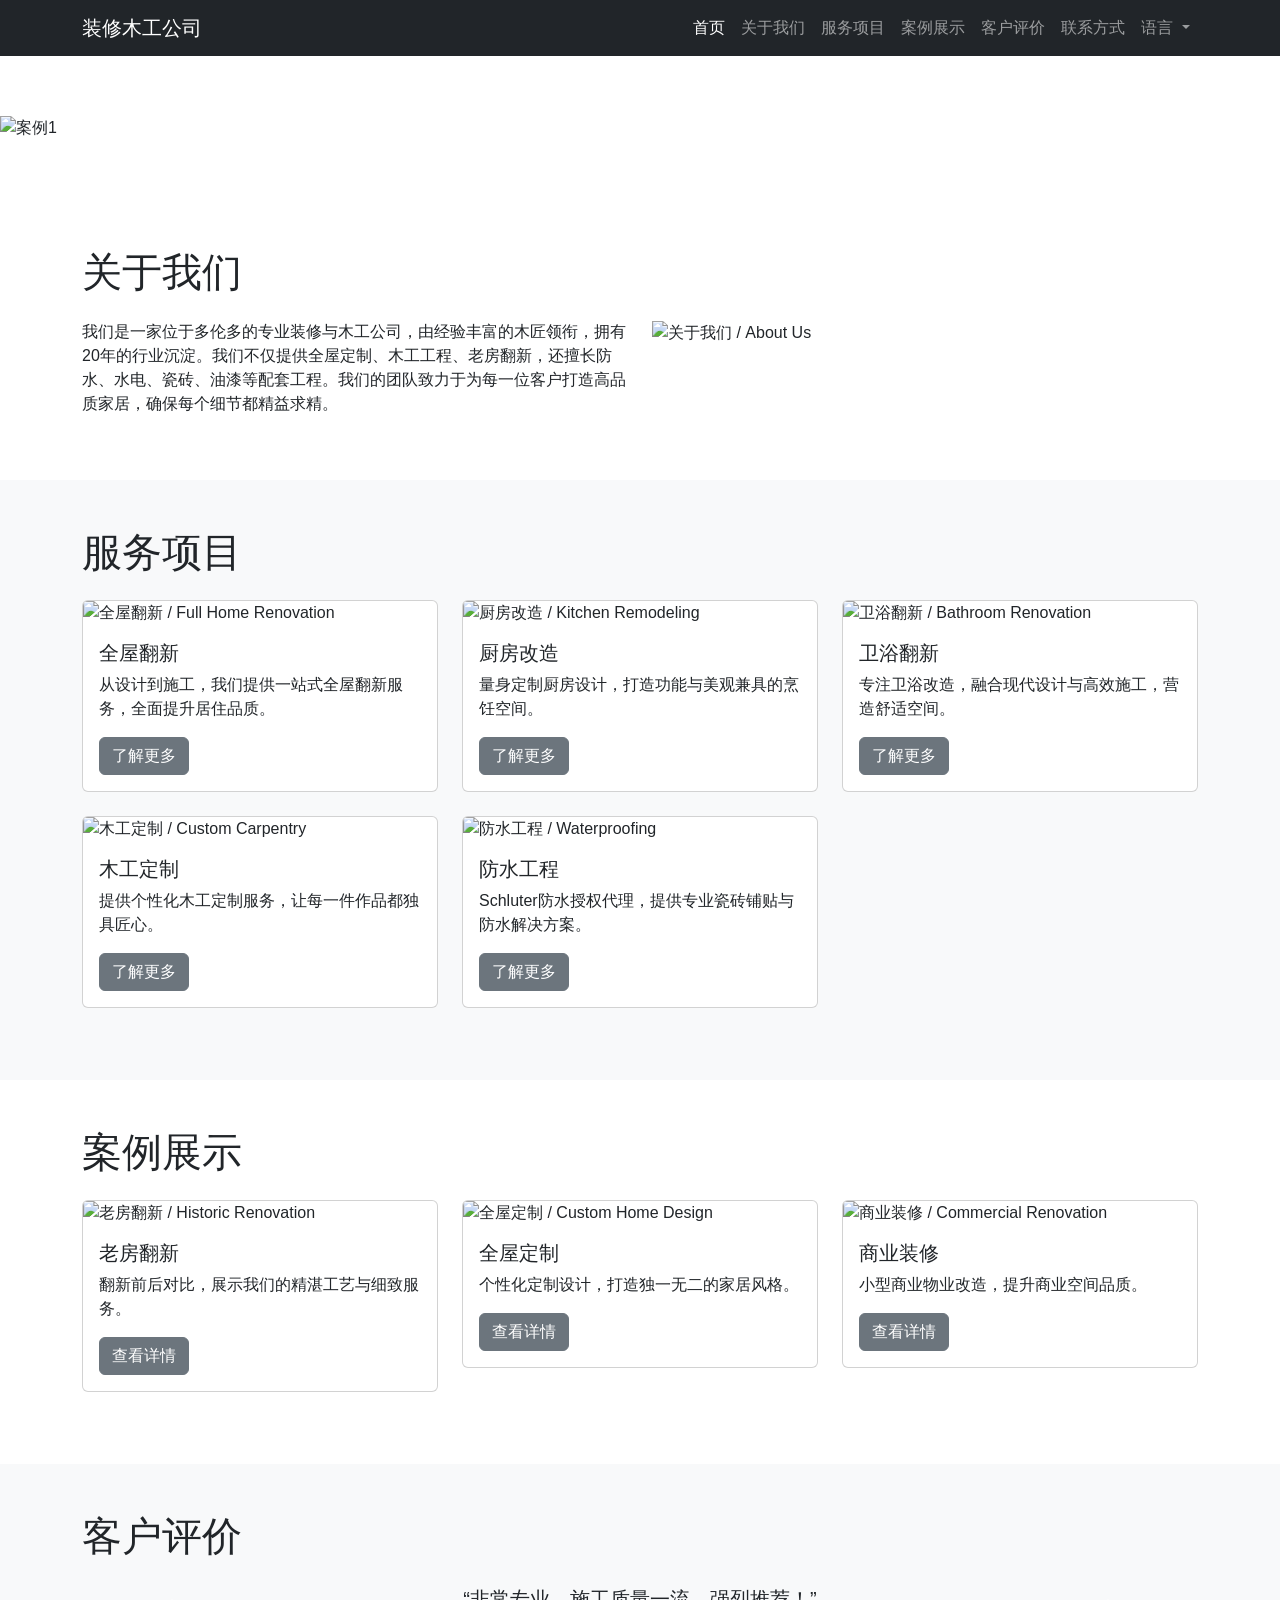
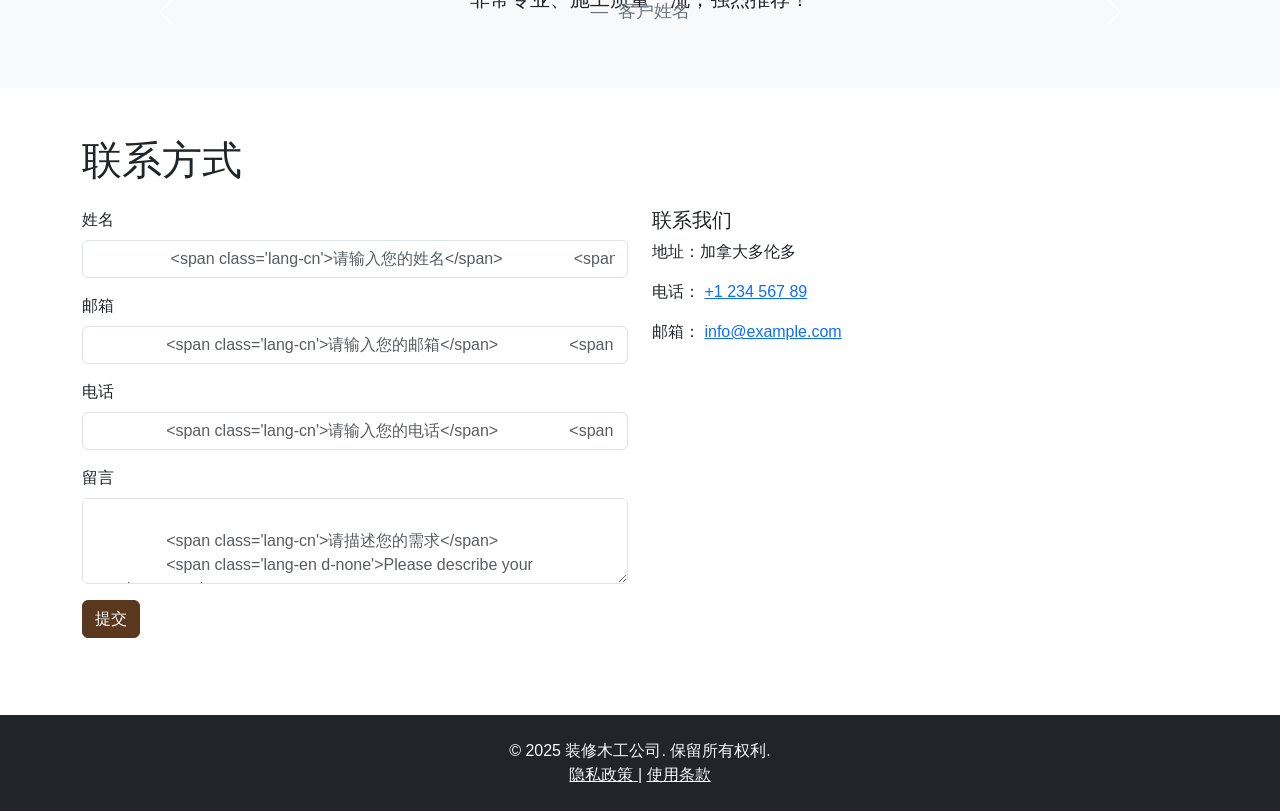
==== index.html @ 5d126ca1 "initial commit" ====
<!DOCTYPE html>
<html lang="zh-CN">
<head>
  <meta charset="UTF-8">
  <meta name="viewport" content="width=device-width, initial-scale=1">
  <!-- SEO Meta 信息 -->
  <meta name="description" content="拥有20年经验的多伦多专业装修与木工公司，提供全屋定制、木工工程、老房翻新、厨房改造、卫浴翻新及防水工程。Schluter防水授权代理，确保高品质施工。">
  <meta name="keywords" content="多伦多装修, 木工翻新, Schluter防水, 全屋定制, 专业木匠, 多伦多家装, GTA装修, Ontario装修, 老房翻新, 厨房改造, 卫浴翻新">
  <title>多伦多专业装修与木工公司 | 20年经验 | Schluter授权代理</title>
  <!-- 引入 Bootstrap 5 CSS -->
  <link rel="stylesheet" href="https://cdn.jsdelivr.net/npm/bootstrap@5.3.0/dist/css/bootstrap.min.css">
  <!-- 自定义样式 -->
  <link rel="stylesheet" href="style.css">
</head>
<body>
  <!-- 导航菜单 -->
  <nav class="navbar navbar-expand-lg navbar-dark bg-dark fixed-top">
    <div class="container">
      <a class="navbar-brand" href="#">
        <span class="lang-cn">装修木工公司</span>
        <span class="lang-en d-none">Renovation & Carpentry</span>
      </a>
      <button class="navbar-toggler" type="button" data-bs-toggle="collapse" data-bs-target="#navbarNav">
        <span class="navbar-toggler-icon"></span>
      </button>
      <div class="collapse navbar-collapse justify-content-end" id="navbarNav">
        <ul class="navbar-nav align-items-center">
          <li class="nav-item">
            <a class="nav-link active" href="#home">
              <span class="lang-cn">首页</span>
              <span class="lang-en d-none">Home</span>
            </a>
          </li>
          <li class="nav-item">
            <a class="nav-link" href="#about">
              <span class="lang-cn">关于我们</span>
              <span class="lang-en d-none">About Us</span>
            </a>
          </li>
          <li class="nav-item">
            <a class="nav-link" href="#services">
              <span class="lang-cn">服务项目</span>
              <span class="lang-en d-none">Services</span>
            </a>
          </li>
          <li class="nav-item">
            <a class="nav-link" href="#portfolio">
              <span class="lang-cn">案例展示</span>
              <span class="lang-en d-none">Portfolio</span>
            </a>
          </li>
          <li class="nav-item">
            <a class="nav-link" href="#reviews">
              <span class="lang-cn">客户评价</span>
              <span class="lang-en d-none">Testimonials</span>
            </a>
          </li>
          <li class="nav-item">
            <a class="nav-link" href="#contact">
              <span class="lang-cn">联系方式</span>
              <span class="lang-en d-none">Contact</span>
            </a>
          </li>
          <!-- 语言切换按钮 -->
          <li class="nav-item dropdown">
            <a class="nav-link dropdown-toggle" href="#" role="button" data-bs-toggle="dropdown">
              <span class="lang-cn">语言</span>
              <span class="lang-en d-none">Language</span>
            </a>
            <ul class="dropdown-menu dropdown-menu-end">
              <li><a class="dropdown-item lang-cn lang-switch" href="#" data-lang="cn">中文</a></li>
              <li><a class="dropdown-item lang-en lang-switch" href="#" data-lang="en">English</a></li>
            </ul>
          </li>
        </ul>
      </div>
    </div>
  </nav>

  <!-- 首页/英雄区域 -->
  <section id="home" class="carousel slide" data-bs-ride="carousel" style="margin-top:56px;">
    <div class="carousel-inner">
      <!-- 幻灯片1 -->
      <div class="carousel-item active">
        <img src="images/slide1.jpg" class="d-block w-100" alt="案例1">
        <div class="carousel-caption d-none d-md-block">
          <h1>
            <span class="lang-cn">20年经验 专业木工与装修</span>
            <span class="lang-en d-none">20 Years Experience in Professional Carpentry & Renovation</span>
          </h1>
          <p>
            <span class="lang-cn">Schluter防水授权代理，打造高品质家居。</span>
            <span class="lang-en d-none">Schluter Authorized Waterproofing Solutions, Crafting High-Quality Homes.</span>
          </p>
          <a href="#contact" class="btn btn-primary">
            <span class="lang-cn">获取免费报价</span>
            <span class="lang-en d-none">Get a Free Quote</span>
          </a>
        </div>
      </div>
      <!-- 幻灯片2 -->
      <div class="carousel-item">
        <img src="images/slide2.jpg" class="d-block w-100" alt="案例2">
        <div class="carousel-caption d-none d-md-block">
          <h1>
            <span class="lang-cn">全屋定制 翻新改造</span>
            <span class="lang-en d-none">Custom Home Renovation & Remodeling</span>
          </h1>
          <p>
            <span class="lang-cn">量身打造个性化设计，提升生活品质。</span>
            <span class="lang-en d-none">Tailor-made designs to elevate your living space.</span>
          </p>
          <a href="#contact" class="btn btn-primary">
            <span class="lang-cn">联系我们</span>
            <span class="lang-en d-none">Contact Us</span>
          </a>
        </div>
      </div>
      <!-- 幻灯片3 -->
      <div class="carousel-item">
        <img src="images/slide3.jpg" class="d-block w-100" alt="案例3">
        <div class="carousel-caption d-none d-md-block">
          <h1>
            <span class="lang-cn">精湛工艺 细节决定品质</span>
            <span class="lang-en d-none">Exquisite Craftsmanship: Details Define Quality</span>
          </h1>
          <p>
            <span class="lang-cn">从防水到瓷砖，每一处均为精品。</span>
            <span class="lang-en d-none">From waterproofing to tiling – every detail is perfection.</span>
          </p>
          <a href="#contact" class="btn btn-primary">
            <span class="lang-cn">获取免费报价</span>
            <span class="lang-en d-none">Get a Free Quote</span>
          </a>
        </div>
      </div>
    </div>
    <button class="carousel-control-prev" type="button" data-bs-target="#home" data-bs-slide="prev">
      <span class="carousel-control-prev-icon" aria-hidden="true"></span>
      <span class="visually-hidden lang-cn">上一个</span>
      <span class="visually-hidden lang-en d-none">Previous</span>
    </button>
    <button class="carousel-control-next" type="button" data-bs-target="#home" data-bs-slide="next">
      <span class="carousel-control-next-icon" aria-hidden="true"></span>
      <span class="visually-hidden lang-cn">下一个</span>
      <span class="visually-hidden lang-en d-none">Next</span>
    </button>
  </section>

  <!-- 关于我们 -->
  <section id="about" class="py-5">
    <div class="container">
      <h2 class="mb-4">
        <span class="lang-cn">关于我们</span>
        <span class="lang-en d-none">About Us</span>
      </h2>
      <div class="row">
        <div class="col-md-6">
          <p>
            <span class="lang-cn">
              我们是一家位于多伦多的专业装修与木工公司，由经验丰富的木匠领衔，拥有20年的行业沉淀。我们不仅提供全屋定制、木工工程、老房翻新，还擅长防水、水电、瓷砖、油漆等配套工程。我们的团队致力于为每一位客户打造高品质家居，确保每个细节都精益求精。
            </span>
            <span class="lang-en d-none">
              We are a professional renovation and carpentry company based in Toronto, led by experienced craftsmen with 20 years in the industry. We offer custom home design, carpentry, historic renovations, and excel in waterproofing, electrical, tiling, and painting services. Our team is dedicated to delivering high-quality homes with attention to every detail.
            </span>
          </p>
        </div>
        <div class="col-md-6">
          <img src="images/about.jpg" class="img-fluid" alt="关于我们 / About Us">
        </div>
      </div>
    </div>
  </section>

  <!-- 服务项目 -->
  <section id="services" class="bg-light py-5">
    <div class="container">
      <h2 class="mb-4">
        <span class="lang-cn">服务项目</span>
        <span class="lang-en d-none">Services</span>
      </h2>
      <div class="row">
        <!-- 全屋翻新 -->
        <div class="col-md-4 mb-4">
          <div class="card">
            <img src="images/service1.jpg" class="card-img-top" alt="全屋翻新 / Full Home Renovation">
            <div class="card-body">
              <h5 class="card-title">
                <span class="lang-cn">全屋翻新</span>
                <span class="lang-en d-none">Full Home Renovation</span>
              </h5>
              <p class="card-text">
                <span class="lang-cn">从设计到施工，我们提供一站式全屋翻新服务，全面提升居住品质。</span>
                <span class="lang-en d-none">From design to construction, we offer a one-stop full home renovation service to enhance your living quality.</span>
              </p>
              <a href="#" class="btn btn-secondary">
                <span class="lang-cn">了解更多</span>
                <span class="lang-en d-none">Learn More</span>
              </a>
            </div>
          </div>
        </div>
        <!-- 厨房改造 -->
        <div class="col-md-4 mb-4">
          <div class="card">
            <img src="images/service2.jpg" class="card-img-top" alt="厨房改造 / Kitchen Remodeling">
            <div class="card-body">
              <h5 class="card-title">
                <span class="lang-cn">厨房改造</span>
                <span class="lang-en d-none">Kitchen Remodeling</span>
              </h5>
              <p class="card-text">
                <span class="lang-cn">量身定制厨房设计，打造功能与美观兼具的烹饪空间。</span>
                <span class="lang-en d-none">Custom kitchen designs that blend functionality with aesthetics.</span>
              </p>
              <a href="#" class="btn btn-secondary">
                <span class="lang-cn">了解更多</span>
                <span class="lang-en d-none">Learn More</span>
              </a>
            </div>
          </div>
        </div>
        <!-- 卫浴翻新 -->
        <div class="col-md-4 mb-4">
          <div class="card">
            <img src="images/service3.jpg" class="card-img-top" alt="卫浴翻新 / Bathroom Renovation">
            <div class="card-body">
              <h5 class="card-title">
                <span class="lang-cn">卫浴翻新</span>
                <span class="lang-en d-none">Bathroom Renovation</span>
              </h5>
              <p class="card-text">
                <span class="lang-cn">专注卫浴改造，融合现代设计与高效施工，营造舒适空间。</span>
                <span class="lang-en d-none">Focused on bathroom remodeling, combining modern design with efficient execution to create a comfortable space.</span>
              </p>
              <a href="#" class="btn btn-secondary">
                <span class="lang-cn">了解更多</span>
                <span class="lang-en d-none">Learn More</span>
              </a>
            </div>
          </div>
        </div>
        <!-- 木工定制 -->
        <div class="col-md-4 mb-4">
          <div class="card">
            <img src="images/service4.jpg" class="card-img-top" alt="木工定制 / Custom Carpentry">
            <div class="card-body">
              <h5 class="card-title">
                <span class="lang-cn">木工定制</span>
                <span class="lang-en d-none">Custom Carpentry</span>
              </h5>
              <p class="card-text">
                <span class="lang-cn">提供个性化木工定制服务，让每一件作品都独具匠心。</span>
                <span class="lang-en d-none">Offering personalized carpentry services where every piece is a unique work of art.</span>
              </p>
              <a href="#" class="btn btn-secondary">
                <span class="lang-cn">了解更多</span>
                <span class="lang-en d-none">Learn More</span>
              </a>
            </div>
          </div>
        </div>
        <!-- 防水工程 -->
        <div class="col-md-4 mb-4">
          <div class="card">
            <img src="images/service5.jpg" class="card-img-top" alt="防水工程 / Waterproofing">
            <div class="card-body">
              <h5 class="card-title">
                <span class="lang-cn">防水工程</span>
                <span class="lang-en d-none">Waterproofing</span>
              </h5>
              <p class="card-text">
                <span class="lang-cn">Schluter防水授权代理，提供专业瓷砖铺贴与防水解决方案。</span>
                <span class="lang-en d-none">Schluter Authorized Partner providing expert tiling and waterproofing solutions.</span>
              </p>
              <a href="#" class="btn btn-secondary">
                <span class="lang-cn">了解更多</span>
                <span class="lang-en d-none">Learn More</span>
              </a>
            </div>
          </div>
        </div>
      </div>
    </div>
  </section>

  <!-- 案例展示 -->
  <section id="portfolio" class="py-5">
    <div class="container">
      <h2 class="mb-4">
        <span class="lang-cn">案例展示</span>
        <span class="lang-en d-none">Portfolio</span>
      </h2>
      <div class="row">
        <!-- 案例卡片1 -->
        <div class="col-md-4 mb-4">
          <div class="card">
            <img src="images/portfolio1.jpg" class="card-img-top" alt="老房翻新 / Historic Renovation">
            <div class="card-body">
              <h5 class="card-title">
                <span class="lang-cn">老房翻新</span>
                <span class="lang-en d-none">Historic Renovation</span>
              </h5>
              <p class="card-text">
                <span class="lang-cn">翻新前后对比，展示我们的精湛工艺与细致服务。</span>
                <span class="lang-en d-none">Before-and-after transformation showcasing our exquisite craftsmanship and attention to detail.</span>
              </p>
              <a href="#" class="btn btn-secondary">
                <span class="lang-cn">查看详情</span>
                <span class="lang-en d-none">View Details</span>
              </a>
            </div>
          </div>
        </div>
        <!-- 案例卡片2 -->
        <div class="col-md-4 mb-4">
          <div class="card">
            <img src="images/portfolio2.jpg" class="card-img-top" alt="全屋定制 / Custom Home Design">
            <div class="card-body">
              <h5 class="card-title">
                <span class="lang-cn">全屋定制</span>
                <span class="lang-en d-none">Custom Home Design</span>
              </h5>
              <p class="card-text">
                <span class="lang-cn">个性化定制设计，打造独一无二的家居风格。</span>
                <span class="lang-en d-none">Tailor-made designs creating a unique home style.</span>
              </p>
              <a href="#" class="btn btn-secondary">
                <span class="lang-cn">查看详情</span>
                <span class="lang-en d-none">View Details</span>
              </a>
            </div>
          </div>
        </div>
        <!-- 案例卡片3 -->
        <div class="col-md-4 mb-4">
          <div class="card">
            <img src="images/portfolio3.jpg" class="card-img-top" alt="商业装修 / Commercial Renovation">
            <div class="card-body">
              <h5 class="card-title">
                <span class="lang-cn">商业装修</span>
                <span class="lang-en d-none">Commercial Renovation</span>
              </h5>
              <p class="card-text">
                <span class="lang-cn">小型商业物业改造，提升商业空间品质。</span>
                <span class="lang-en d-none">Transforming small commercial properties to elevate business space quality.</span>
              </p>
              <a href="#" class="btn btn-secondary">
                <span class="lang-cn">查看详情</span>
                <span class="lang-en d-none">View Details</span>
              </a>
            </div>
          </div>
        </div>
      </div>
    </div>
  </section>

  <!-- 客户评价 -->
  <section id="reviews" class="bg-light py-5">
    <div class="container">
      <h2 class="mb-4">
        <span class="lang-cn">客户评价</span>
        <span class="lang-en d-none">Testimonials</span>
      </h2>
      <div class="row">
        <div class="col-md-12">
          <!-- 客户评价轮播 -->
          <div id="reviewsCarousel" class="carousel slide" data-bs-ride="carousel">
            <div class="carousel-inner">
              <div class="carousel-item active">
                <blockquote class="blockquote text-center">
                  <p class="mb-0">
                    <span class="lang-cn">“非常专业、施工质量一流，强烈推荐！”</span>
                    <span class="lang-en d-none">"Extremely professional with top-notch workmanship. Highly recommended!"</span>
                  </p>
                  <footer class="blockquote-footer">
                    <span class="lang-cn">客户姓名</span>
                    <span class="lang-en d-none">Customer Name</span>
                  </footer>
                </blockquote>
              </div>
              <div class="carousel-item">
                <blockquote class="blockquote text-center">
                  <p class="mb-0">
                    <span class="lang-cn">“20年经验值得信赖，装修效果超出预期。”</span>
                    <span class="lang-en d-none">"20 years of expertise you can trust – exceeding expectations."</span>
                  </p>
                  <footer class="blockquote-footer">
                    <span class="lang-cn">客户姓名</span>
                    <span class="lang-en d-none">Customer Name</span>
                  </footer>
                </blockquote>
              </div>
              <div class="carousel-item">
                <blockquote class="blockquote text-center">
                  <p class="mb-0">
                    <span class="lang-cn">“Schluter授权代理，提供了优质的防水与瓷砖解决方案。”</span>
                    <span class="lang-en d-none">"Schluter authorized partner delivering superior waterproofing and tiling solutions."</span>
                  </p>
                  <footer class="blockquote-footer">
                    <span class="lang-cn">客户姓名</span>
                    <span class="lang-en d-none">Customer Name</span>
                  </footer>
                </blockquote>
              </div>
            </div>
            <button class="carousel-control-prev" type="button" data-bs-target="#reviewsCarousel" data-bs-slide="prev">
              <span class="carousel-control-prev-icon" aria-hidden="true"></span>
              <span class="visually-hidden lang-cn">上一个</span>
              <span class="visually-hidden lang-en d-none">Previous</span>
            </button>
            <button class="carousel-control-next" type="button" data-bs-target="#reviewsCarousel" data-bs-slide="next">
              <span class="carousel-control-next-icon" aria-hidden="true"></span>
              <span class="visually-hidden lang-cn">下一个</span>
              <span class="visually-hidden lang-en d-none">Next</span>
            </button>
          </div>
        </div>
      </div>
    </div>
  </section>

  <!-- 联系方式 -->
  <section id="contact" class="py-5">
    <div class="container">
      <h2 class="mb-4">
        <span class="lang-cn">联系方式</span>
        <span class="lang-en d-none">Contact</span>
      </h2>
      <div class="row">
        <div class="col-md-6">
          <form id="contactForm">
            <div class="mb-3">
              <label for="name" class="form-label">
                <span class="lang-cn">姓名</span>
                <span class="lang-en d-none">Name</span>
              </label>
              <input type="text" class="form-control" id="name" placeholder=" 
                <span class='lang-cn'>请输入您的姓名</span>
                <span class='lang-en d-none'>Enter your name</span>
              " required>
            </div>
            <div class="mb-3">
              <label for="email" class="form-label">
                <span class="lang-cn">邮箱</span>
                <span class="lang-en d-none">Email</span>
              </label>
              <input type="email" class="form-control" id="email" placeholder="
                <span class='lang-cn'>请输入您的邮箱</span>
                <span class='lang-en d-none'>Enter your email</span>
              " required>
            </div>
            <div class="mb-3">
              <label for="phone" class="form-label">
                <span class="lang-cn">电话</span>
                <span class="lang-en d-none">Phone</span>
              </label>
              <input type="tel" class="form-control" id="phone" placeholder="
                <span class='lang-cn'>请输入您的电话</span>
                <span class='lang-en d-none'>Enter your phone number</span>
              " required>
            </div>
            <div class="mb-3">
              <label for="message" class="form-label">
                <span class="lang-cn">留言</span>
                <span class="lang-en d-none">Message</span>
              </label>
              <textarea class="form-control" id="message" rows="3" placeholder="
                <span class='lang-cn'>请描述您的需求</span>
                <span class='lang-en d-none'>Please describe your requirements</span>
              " required></textarea>
            </div>
            <button type="submit" class="btn btn-primary">
              <span class="lang-cn">提交</span>
              <span class="lang-en d-none">Submit</span>
            </button>
          </form>
        </div>
        <div class="col-md-6">
          <h5>
            <span class="lang-cn">联系我们</span>
            <span class="lang-en d-none">Get in Touch</span>
          </h5>
          <p>
            <span class="lang-cn">地址：加拿大多伦多</span>
            <span class="lang-en d-none">Address: Toronto, Canada</span>
          </p>
          <p>
            <span class="lang-cn">电话：</span>
            <a href="tel:+123456789">+1 234 567 89</a>
          </p>
          <p>
            <span class="lang-cn">邮箱：</span>
            <a href="mailto:info@example.com">info@example.com</a>
          </p>
          <!-- Google Maps 嵌入 -->
          <div class="map-responsive">
            <iframe src="https://www.google.com/maps/embed?pb=!1m18!1m12!1m3!1d2886.358945345696!2d-79.4163!3d43.6532!2m3!1f0!2f0!3f0!3m2!1i1024!2i768!4f13.1!3m3!1m2!1s0x882b34d9b0d4e7cd%3A0xfee5b04b2f4b2109!2sToronto%2C%20ON!5e0!3m2!1sen!2sca!4v1600000000000" width="100%" height="250" style="border:0;" allowfullscreen="" loading="lazy"></iframe>
          </div>
        </div>
      </div>
    </div>
  </section>

  <!-- 页脚 -->
  <footer class="bg-dark text-light py-4">
    <div class="container text-center">
      <p>&copy; 2025 
        <span class="lang-cn">装修木工公司. 保留所有权利.</span>
        <span class="lang-en d-none">Renovation & Carpentry. All Rights Reserved.</span>
      </p>
      <p>
        <a href="#" class="text-light">
          <span class="lang-cn">隐私政策</span>
          <span class="lang-en d-none">Privacy Policy</span>
        </a> |
        <a href="#" class="text-light">
          <span class="lang-cn">使用条款</span>
          <span class="lang-en d-none">Terms of Use</span>
        </a>
      </p>
    </div>
  </footer>

  <!-- 引入 Bootstrap JS Bundle -->
  <script src="https://cdn.jsdelivr.net/npm/bootstrap@5.3.0/dist/js/bootstrap.bundle.min.js"></script>
  <!-- 自定义脚本 -->
  <script src="script.js"></script>
</body>
</html>
---- style.css ----
/* 全局样式 */
body {
    font-family: 'Helvetica Neue', Helvetica, Arial, sans-serif;
  }
  
  /* 英雄区域标题和描述 */
  .carousel-caption h1 {
    font-size: 3rem;
    font-weight: bold;
  }
  
  .carousel-caption p {
    font-size: 1.25rem;
  }
  
  /* 调整各部分标题样式 */
  section h2 {
    font-size: 2.5rem;
    margin-bottom: 1.5rem;
  }
  
  /* 统一页面间距 */
  section {
    padding-top: 60px;
    padding-bottom: 60px;
  }
  
  /* 自定义按钮样式 */
  .btn-primary {
    background-color: #5a381e; /* 深木色 */
    border-color: #5a381e;
  }
  
  .btn-primary:hover {
    background-color: #7a4d2b;
    border-color: #7a4d2b;
  }
  
  /* 页脚样式 */
  footer p {
    margin: 0;
  }
  
  /* 自适应地图 */
  .map-responsive {
    overflow: hidden;
    padding-bottom: 56.25%;
    position: relative;
    height: 0;
  }
  .map-responsive iframe {
    left: 0;
    top: 0;
    height: 100%;
    width: 100%;
    position: absolute;
  }
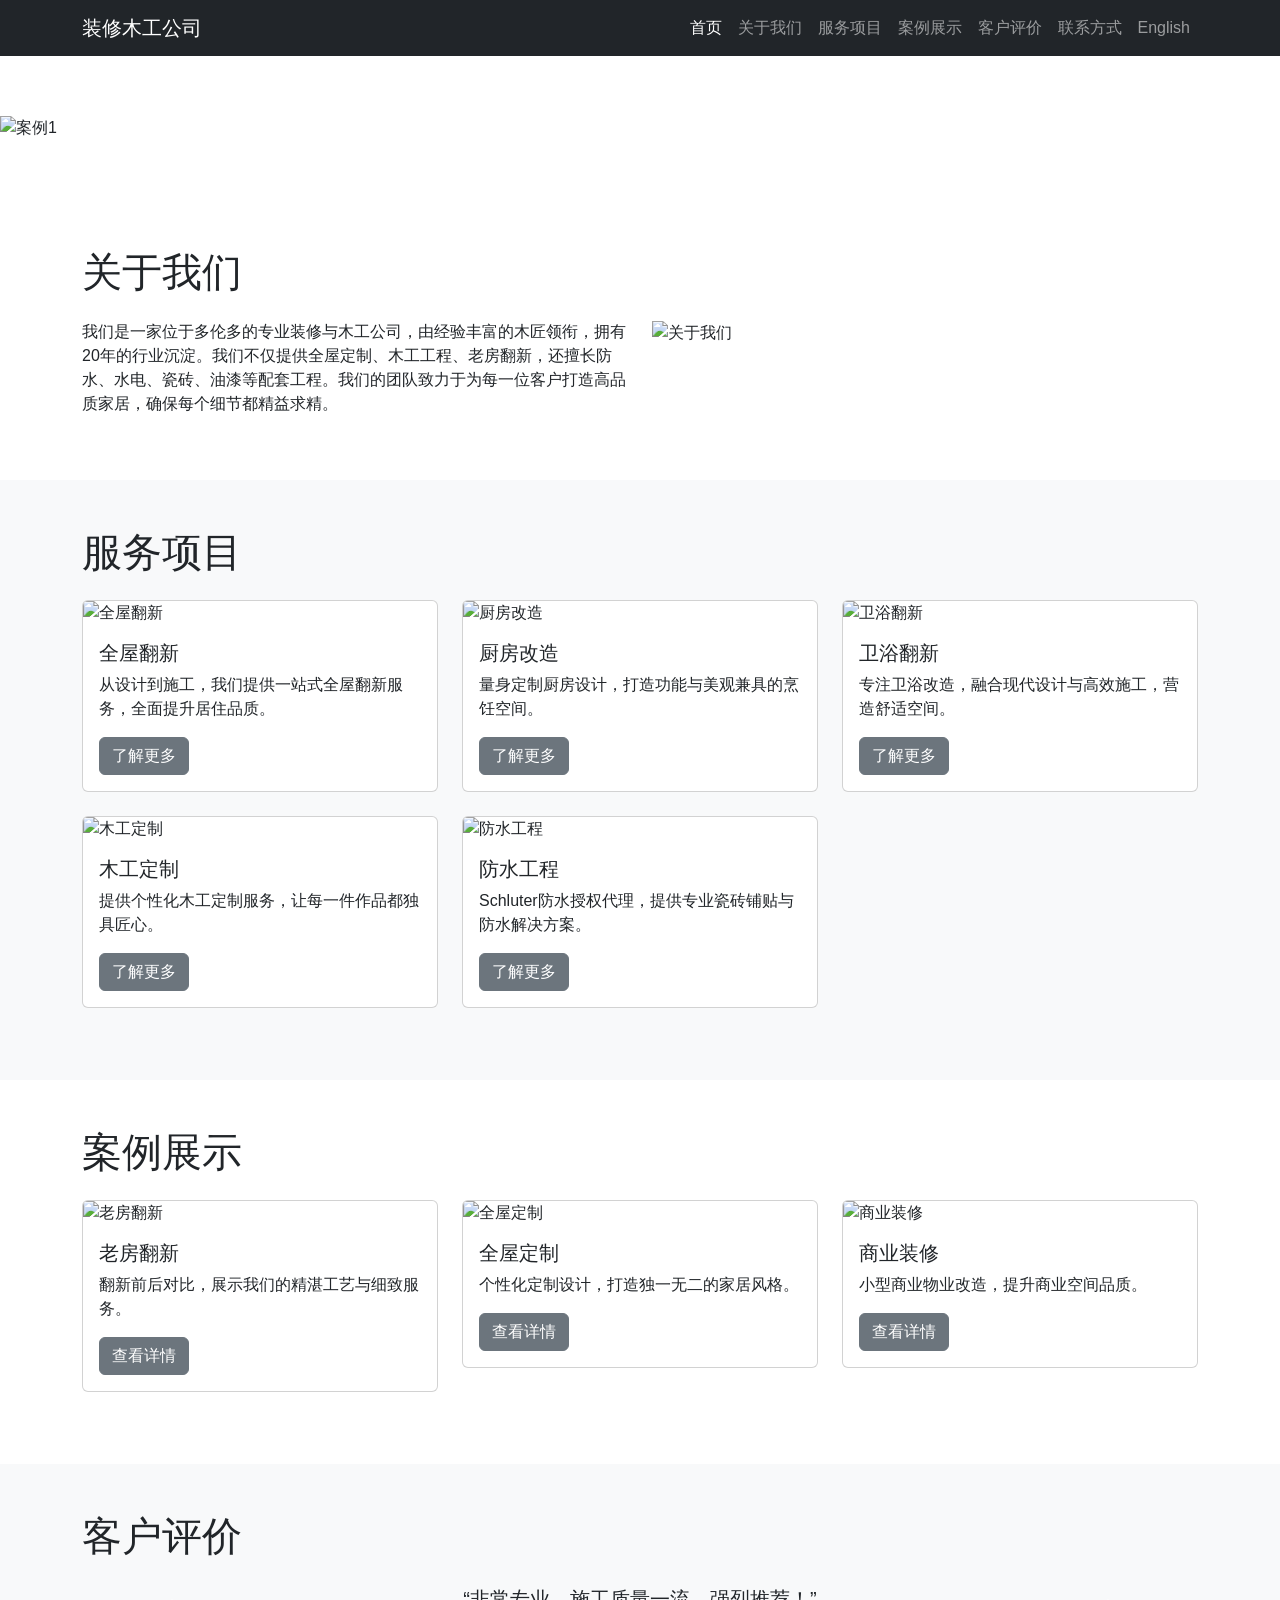
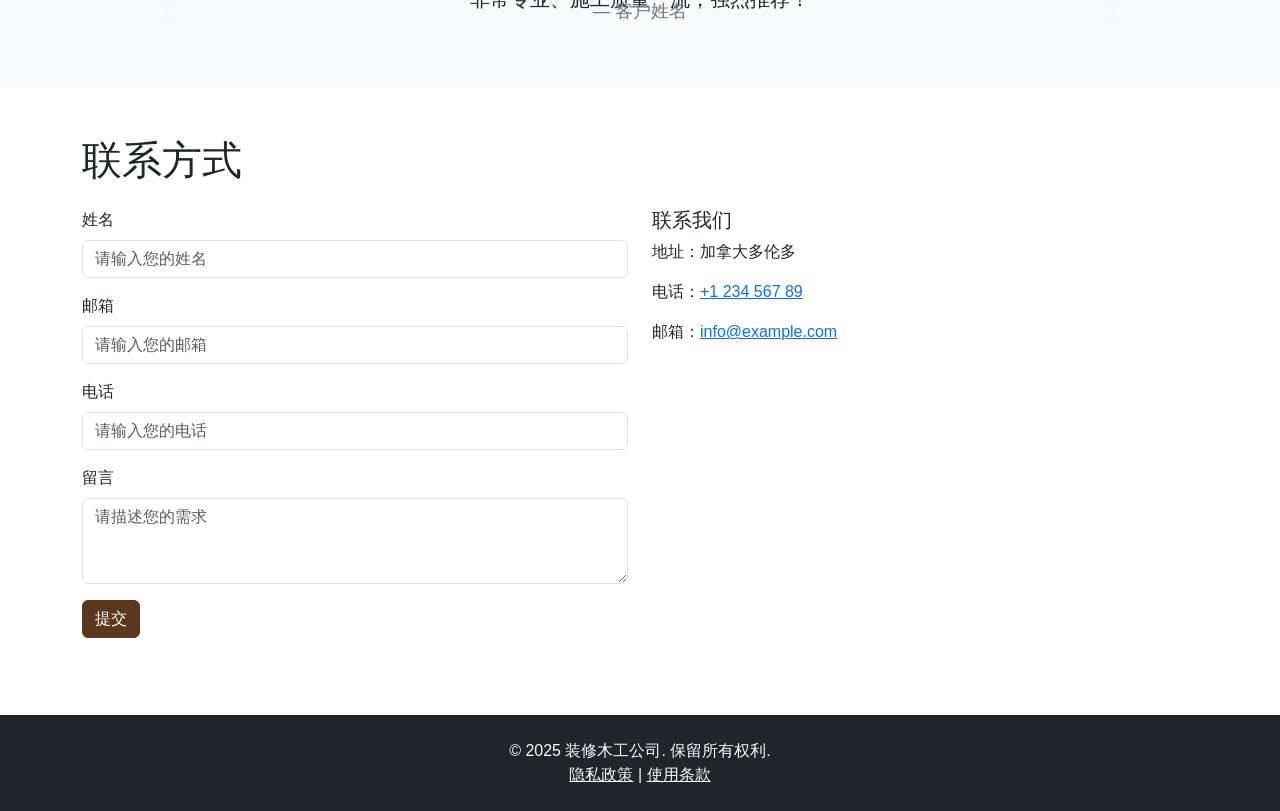
==== commit fe53322c: "Sepearate english and chinese" ====
--- a/index.html
+++ b/index.html
@@ -3,7 +3,6 @@
 <head>
   <meta charset="UTF-8">
   <meta name="viewport" content="width=device-width, initial-scale=1">
-  <!-- SEO Meta 信息 -->
   <meta name="description" content="拥有20年经验的多伦多专业装修与木工公司，提供全屋定制、木工工程、老房翻新、厨房改造、卫浴翻新及防水工程。Schluter防水授权代理，确保高品质施工。">
   <meta name="keywords" content="多伦多装修, 木工翻新, Schluter防水, 全屋定制, 专业木匠, 多伦多家装, GTA装修, Ontario装修, 老房翻新, 厨房改造, 卫浴翻新">
   <title>多伦多专业装修与木工公司 | 20年经验 | Schluter授权代理</title>
@@ -16,62 +15,20 @@
   <!-- 导航菜单 -->
   <nav class="navbar navbar-expand-lg navbar-dark bg-dark fixed-top">
     <div class="container">
-      <a class="navbar-brand" href="#">
-        <span class="lang-cn">装修木工公司</span>
-        <span class="lang-en d-none">Renovation & Carpentry</span>
-      </a>
+      <a class="navbar-brand" href="#">装修木工公司</a>
       <button class="navbar-toggler" type="button" data-bs-toggle="collapse" data-bs-target="#navbarNav">
         <span class="navbar-toggler-icon"></span>
       </button>
       <div class="collapse navbar-collapse justify-content-end" id="navbarNav">
-        <ul class="navbar-nav align-items-center">
-          <li class="nav-item">
-            <a class="nav-link active" href="#home">
-              <span class="lang-cn">首页</span>
-              <span class="lang-en d-none">Home</span>
-            </a>
-          </li>
-          <li class="nav-item">
-            <a class="nav-link" href="#about">
-              <span class="lang-cn">关于我们</span>
-              <span class="lang-en d-none">About Us</span>
-            </a>
-          </li>
-          <li class="nav-item">
-            <a class="nav-link" href="#services">
-              <span class="lang-cn">服务项目</span>
-              <span class="lang-en d-none">Services</span>
-            </a>
-          </li>
-          <li class="nav-item">
-            <a class="nav-link" href="#portfolio">
-              <span class="lang-cn">案例展示</span>
-              <span class="lang-en d-none">Portfolio</span>
-            </a>
-          </li>
-          <li class="nav-item">
-            <a class="nav-link" href="#reviews">
-              <span class="lang-cn">客户评价</span>
-              <span class="lang-en d-none">Testimonials</span>
-            </a>
-          </li>
-          <li class="nav-item">
-            <a class="nav-link" href="#contact">
-              <span class="lang-cn">联系方式</span>
-              <span class="lang-en d-none">Contact</span>
-            </a>
-          </li>
-          <!-- 语言切换按钮 -->
-          <li class="nav-item dropdown">
-            <a class="nav-link dropdown-toggle" href="#" role="button" data-bs-toggle="dropdown">
-              <span class="lang-cn">语言</span>
-              <span class="lang-en d-none">Language</span>
-            </a>
-            <ul class="dropdown-menu dropdown-menu-end">
-              <li><a class="dropdown-item lang-cn lang-switch" href="#" data-lang="cn">中文</a></li>
-              <li><a class="dropdown-item lang-en lang-switch" href="#" data-lang="en">English</a></li>
-            </ul>
-          </li>
+        <ul class="navbar-nav">
+          <li class="nav-item"><a class="nav-link active" href="#home">首页</a></li>
+          <li class="nav-item"><a class="nav-link" href="#about">关于我们</a></li>
+          <li class="nav-item"><a class="nav-link" href="#services">服务项目</a></li>
+          <li class="nav-item"><a class="nav-link" href="#portfolio">案例展示</a></li>
+          <li class="nav-item"><a class="nav-link" href="#reviews">客户评价</a></li>
+          <li class="nav-item"><a class="nav-link" href="#contact">联系方式</a></li>
+          <!-- 语言切换：跳转到英文版 -->
+          <li class="nav-item"><a class="nav-link" href="index-en.html">English</a></li>
         </ul>
       </div>
     </div>
@@ -80,93 +37,51 @@
   <!-- 首页/英雄区域 -->
   <section id="home" class="carousel slide" data-bs-ride="carousel" style="margin-top:56px;">
     <div class="carousel-inner">
-      <!-- 幻灯片1 -->
       <div class="carousel-item active">
         <img src="images/slide1.jpg" class="d-block w-100" alt="案例1">
         <div class="carousel-caption d-none d-md-block">
-          <h1>
-            <span class="lang-cn">20年经验 专业木工与装修</span>
-            <span class="lang-en d-none">20 Years Experience in Professional Carpentry & Renovation</span>
-          </h1>
-          <p>
-            <span class="lang-cn">Schluter防水授权代理，打造高品质家居。</span>
-            <span class="lang-en d-none">Schluter Authorized Waterproofing Solutions, Crafting High-Quality Homes.</span>
-          </p>
-          <a href="#contact" class="btn btn-primary">
-            <span class="lang-cn">获取免费报价</span>
-            <span class="lang-en d-none">Get a Free Quote</span>
-          </a>
-        </div>
-      </div>
-      <!-- 幻灯片2 -->
+          <h1>20年经验 专业木工与装修</h1>
+          <p>Schluter防水授权代理，打造高品质家居。</p>
+          <a href="#contact" class="btn btn-primary">获取免费报价</a>
+        </div>
+      </div>
       <div class="carousel-item">
         <img src="images/slide2.jpg" class="d-block w-100" alt="案例2">
         <div class="carousel-caption d-none d-md-block">
-          <h1>
-            <span class="lang-cn">全屋定制 翻新改造</span>
-            <span class="lang-en d-none">Custom Home Renovation & Remodeling</span>
-          </h1>
-          <p>
-            <span class="lang-cn">量身打造个性化设计，提升生活品质。</span>
-            <span class="lang-en d-none">Tailor-made designs to elevate your living space.</span>
-          </p>
-          <a href="#contact" class="btn btn-primary">
-            <span class="lang-cn">联系我们</span>
-            <span class="lang-en d-none">Contact Us</span>
-          </a>
-        </div>
-      </div>
-      <!-- 幻灯片3 -->
+          <h1>全屋定制 翻新改造</h1>
+          <p>量身打造个性化设计，提升生活品质。</p>
+          <a href="#contact" class="btn btn-primary">联系我们</a>
+        </div>
+      </div>
       <div class="carousel-item">
         <img src="images/slide3.jpg" class="d-block w-100" alt="案例3">
         <div class="carousel-caption d-none d-md-block">
-          <h1>
-            <span class="lang-cn">精湛工艺 细节决定品质</span>
-            <span class="lang-en d-none">Exquisite Craftsmanship: Details Define Quality</span>
-          </h1>
-          <p>
-            <span class="lang-cn">从防水到瓷砖，每一处均为精品。</span>
-            <span class="lang-en d-none">From waterproofing to tiling – every detail is perfection.</span>
-          </p>
-          <a href="#contact" class="btn btn-primary">
-            <span class="lang-cn">获取免费报价</span>
-            <span class="lang-en d-none">Get a Free Quote</span>
-          </a>
+          <h1>精湛工艺 细节决定品质</h1>
+          <p>从防水到瓷砖，每一处均为精品。</p>
+          <a href="#contact" class="btn btn-primary">获取免费报价</a>
         </div>
       </div>
     </div>
     <button class="carousel-control-prev" type="button" data-bs-target="#home" data-bs-slide="prev">
       <span class="carousel-control-prev-icon" aria-hidden="true"></span>
-      <span class="visually-hidden lang-cn">上一个</span>
-      <span class="visually-hidden lang-en d-none">Previous</span>
+      <span class="visually-hidden">上一个</span>
     </button>
     <button class="carousel-control-next" type="button" data-bs-target="#home" data-bs-slide="next">
       <span class="carousel-control-next-icon" aria-hidden="true"></span>
-      <span class="visually-hidden lang-cn">下一个</span>
-      <span class="visually-hidden lang-en d-none">Next</span>
+      <span class="visually-hidden">下一个</span>
     </button>
   </section>
 
   <!-- 关于我们 -->
   <section id="about" class="py-5">
     <div class="container">
-      <h2 class="mb-4">
-        <span class="lang-cn">关于我们</span>
-        <span class="lang-en d-none">About Us</span>
-      </h2>
-      <div class="row">
-        <div class="col-md-6">
-          <p>
-            <span class="lang-cn">
-              我们是一家位于多伦多的专业装修与木工公司，由经验丰富的木匠领衔，拥有20年的行业沉淀。我们不仅提供全屋定制、木工工程、老房翻新，还擅长防水、水电、瓷砖、油漆等配套工程。我们的团队致力于为每一位客户打造高品质家居，确保每个细节都精益求精。
-            </span>
-            <span class="lang-en d-none">
-              We are a professional renovation and carpentry company based in Toronto, led by experienced craftsmen with 20 years in the industry. We offer custom home design, carpentry, historic renovations, and excel in waterproofing, electrical, tiling, and painting services. Our team is dedicated to delivering high-quality homes with attention to every detail.
-            </span>
-          </p>
-        </div>
-        <div class="col-md-6">
-          <img src="images/about.jpg" class="img-fluid" alt="关于我们 / About Us">
+      <h2 class="mb-4">关于我们</h2>
+      <div class="row">
+        <div class="col-md-6">
+          <p>我们是一家位于多伦多的专业装修与木工公司，由经验丰富的木匠领衔，拥有20年的行业沉淀。我们不仅提供全屋定制、木工工程、老房翻新，还擅长防水、水电、瓷砖、油漆等配套工程。我们的团队致力于为每一位客户打造高品质家居，确保每个细节都精益求精。</p>
+        </div>
+        <div class="col-md-6">
+          <img src="images/about.jpg" class="img-fluid" alt="关于我们">
         </div>
       </div>
     </div>
@@ -175,108 +90,60 @@
   <!-- 服务项目 -->
   <section id="services" class="bg-light py-5">
     <div class="container">
-      <h2 class="mb-4">
-        <span class="lang-cn">服务项目</span>
-        <span class="lang-en d-none">Services</span>
-      </h2>
+      <h2 class="mb-4">服务项目</h2>
       <div class="row">
         <!-- 全屋翻新 -->
         <div class="col-md-4 mb-4">
           <div class="card">
-            <img src="images/service1.jpg" class="card-img-top" alt="全屋翻新 / Full Home Renovation">
-            <div class="card-body">
-              <h5 class="card-title">
-                <span class="lang-cn">全屋翻新</span>
-                <span class="lang-en d-none">Full Home Renovation</span>
-              </h5>
-              <p class="card-text">
-                <span class="lang-cn">从设计到施工，我们提供一站式全屋翻新服务，全面提升居住品质。</span>
-                <span class="lang-en d-none">From design to construction, we offer a one-stop full home renovation service to enhance your living quality.</span>
-              </p>
-              <a href="#" class="btn btn-secondary">
-                <span class="lang-cn">了解更多</span>
-                <span class="lang-en d-none">Learn More</span>
-              </a>
+            <img src="images/service1.jpg" class="card-img-top" alt="全屋翻新">
+            <div class="card-body">
+              <h5 class="card-title">全屋翻新</h5>
+              <p class="card-text">从设计到施工，我们提供一站式全屋翻新服务，全面提升居住品质。</p>
+              <a href="#" class="btn btn-secondary">了解更多</a>
             </div>
           </div>
         </div>
         <!-- 厨房改造 -->
         <div class="col-md-4 mb-4">
           <div class="card">
-            <img src="images/service2.jpg" class="card-img-top" alt="厨房改造 / Kitchen Remodeling">
-            <div class="card-body">
-              <h5 class="card-title">
-                <span class="lang-cn">厨房改造</span>
-                <span class="lang-en d-none">Kitchen Remodeling</span>
-              </h5>
-              <p class="card-text">
-                <span class="lang-cn">量身定制厨房设计，打造功能与美观兼具的烹饪空间。</span>
-                <span class="lang-en d-none">Custom kitchen designs that blend functionality with aesthetics.</span>
-              </p>
-              <a href="#" class="btn btn-secondary">
-                <span class="lang-cn">了解更多</span>
-                <span class="lang-en d-none">Learn More</span>
-              </a>
+            <img src="images/service2.jpg" class="card-img-top" alt="厨房改造">
+            <div class="card-body">
+              <h5 class="card-title">厨房改造</h5>
+              <p class="card-text">量身定制厨房设计，打造功能与美观兼具的烹饪空间。</p>
+              <a href="#" class="btn btn-secondary">了解更多</a>
             </div>
           </div>
         </div>
         <!-- 卫浴翻新 -->
         <div class="col-md-4 mb-4">
           <div class="card">
-            <img src="images/service3.jpg" class="card-img-top" alt="卫浴翻新 / Bathroom Renovation">
-            <div class="card-body">
-              <h5 class="card-title">
-                <span class="lang-cn">卫浴翻新</span>
-                <span class="lang-en d-none">Bathroom Renovation</span>
-              </h5>
-              <p class="card-text">
-                <span class="lang-cn">专注卫浴改造，融合现代设计与高效施工，营造舒适空间。</span>
-                <span class="lang-en d-none">Focused on bathroom remodeling, combining modern design with efficient execution to create a comfortable space.</span>
-              </p>
-              <a href="#" class="btn btn-secondary">
-                <span class="lang-cn">了解更多</span>
-                <span class="lang-en d-none">Learn More</span>
-              </a>
+            <img src="images/service3.jpg" class="card-img-top" alt="卫浴翻新">
+            <div class="card-body">
+              <h5 class="card-title">卫浴翻新</h5>
+              <p class="card-text">专注卫浴改造，融合现代设计与高效施工，营造舒适空间。</p>
+              <a href="#" class="btn btn-secondary">了解更多</a>
             </div>
           </div>
         </div>
         <!-- 木工定制 -->
         <div class="col-md-4 mb-4">
           <div class="card">
-            <img src="images/service4.jpg" class="card-img-top" alt="木工定制 / Custom Carpentry">
-            <div class="card-body">
-              <h5 class="card-title">
-                <span class="lang-cn">木工定制</span>
-                <span class="lang-en d-none">Custom Carpentry</span>
-              </h5>
-              <p class="card-text">
-                <span class="lang-cn">提供个性化木工定制服务，让每一件作品都独具匠心。</span>
-                <span class="lang-en d-none">Offering personalized carpentry services where every piece is a unique work of art.</span>
-              </p>
-              <a href="#" class="btn btn-secondary">
-                <span class="lang-cn">了解更多</span>
-                <span class="lang-en d-none">Learn More</span>
-              </a>
+            <img src="images/service4.jpg" class="card-img-top" alt="木工定制">
+            <div class="card-body">
+              <h5 class="card-title">木工定制</h5>
+              <p class="card-text">提供个性化木工定制服务，让每一件作品都独具匠心。</p>
+              <a href="#" class="btn btn-secondary">了解更多</a>
             </div>
           </div>
         </div>
         <!-- 防水工程 -->
         <div class="col-md-4 mb-4">
           <div class="card">
-            <img src="images/service5.jpg" class="card-img-top" alt="防水工程 / Waterproofing">
-            <div class="card-body">
-              <h5 class="card-title">
-                <span class="lang-cn">防水工程</span>
-                <span class="lang-en d-none">Waterproofing</span>
-              </h5>
-              <p class="card-text">
-                <span class="lang-cn">Schluter防水授权代理，提供专业瓷砖铺贴与防水解决方案。</span>
-                <span class="lang-en d-none">Schluter Authorized Partner providing expert tiling and waterproofing solutions.</span>
-              </p>
-              <a href="#" class="btn btn-secondary">
-                <span class="lang-cn">了解更多</span>
-                <span class="lang-en d-none">Learn More</span>
-              </a>
+            <img src="images/service5.jpg" class="card-img-top" alt="防水工程">
+            <div class="card-body">
+              <h5 class="card-title">防水工程</h5>
+              <p class="card-text">Schluter防水授权代理，提供专业瓷砖铺贴与防水解决方案。</p>
+              <a href="#" class="btn btn-secondary">了解更多</a>
             </div>
           </div>
         </div>
@@ -287,68 +154,38 @@
   <!-- 案例展示 -->
   <section id="portfolio" class="py-5">
     <div class="container">
-      <h2 class="mb-4">
-        <span class="lang-cn">案例展示</span>
-        <span class="lang-en d-none">Portfolio</span>
-      </h2>
+      <h2 class="mb-4">案例展示</h2>
       <div class="row">
         <!-- 案例卡片1 -->
         <div class="col-md-4 mb-4">
           <div class="card">
-            <img src="images/portfolio1.jpg" class="card-img-top" alt="老房翻新 / Historic Renovation">
-            <div class="card-body">
-              <h5 class="card-title">
-                <span class="lang-cn">老房翻新</span>
-                <span class="lang-en d-none">Historic Renovation</span>
-              </h5>
-              <p class="card-text">
-                <span class="lang-cn">翻新前后对比，展示我们的精湛工艺与细致服务。</span>
-                <span class="lang-en d-none">Before-and-after transformation showcasing our exquisite craftsmanship and attention to detail.</span>
-              </p>
-              <a href="#" class="btn btn-secondary">
-                <span class="lang-cn">查看详情</span>
-                <span class="lang-en d-none">View Details</span>
-              </a>
+            <img src="images/portfolio1.jpg" class="card-img-top" alt="老房翻新">
+            <div class="card-body">
+              <h5 class="card-title">老房翻新</h5>
+              <p class="card-text">翻新前后对比，展示我们的精湛工艺与细致服务。</p>
+              <a href="#" class="btn btn-secondary">查看详情</a>
             </div>
           </div>
         </div>
         <!-- 案例卡片2 -->
         <div class="col-md-4 mb-4">
           <div class="card">
-            <img src="images/portfolio2.jpg" class="card-img-top" alt="全屋定制 / Custom Home Design">
-            <div class="card-body">
-              <h5 class="card-title">
-                <span class="lang-cn">全屋定制</span>
-                <span class="lang-en d-none">Custom Home Design</span>
-              </h5>
-              <p class="card-text">
-                <span class="lang-cn">个性化定制设计，打造独一无二的家居风格。</span>
-                <span class="lang-en d-none">Tailor-made designs creating a unique home style.</span>
-              </p>
-              <a href="#" class="btn btn-secondary">
-                <span class="lang-cn">查看详情</span>
-                <span class="lang-en d-none">View Details</span>
-              </a>
+            <img src="images/portfolio2.jpg" class="card-img-top" alt="全屋定制">
+            <div class="card-body">
+              <h5 class="card-title">全屋定制</h5>
+              <p class="card-text">个性化定制设计，打造独一无二的家居风格。</p>
+              <a href="#" class="btn btn-secondary">查看详情</a>
             </div>
           </div>
         </div>
         <!-- 案例卡片3 -->
         <div class="col-md-4 mb-4">
           <div class="card">
-            <img src="images/portfolio3.jpg" class="card-img-top" alt="商业装修 / Commercial Renovation">
-            <div class="card-body">
-              <h5 class="card-title">
-                <span class="lang-cn">商业装修</span>
-                <span class="lang-en d-none">Commercial Renovation</span>
-              </h5>
-              <p class="card-text">
-                <span class="lang-cn">小型商业物业改造，提升商业空间品质。</span>
-                <span class="lang-en d-none">Transforming small commercial properties to elevate business space quality.</span>
-              </p>
-              <a href="#" class="btn btn-secondary">
-                <span class="lang-cn">查看详情</span>
-                <span class="lang-en d-none">View Details</span>
-              </a>
+            <img src="images/portfolio3.jpg" class="card-img-top" alt="商业装修">
+            <div class="card-body">
+              <h5 class="card-title">商业装修</h5>
+              <p class="card-text">小型商业物业改造，提升商业空间品质。</p>
+              <a href="#" class="btn btn-secondary">查看详情</a>
             </div>
           </div>
         </div>
@@ -359,61 +196,37 @@
   <!-- 客户评价 -->
   <section id="reviews" class="bg-light py-5">
     <div class="container">
-      <h2 class="mb-4">
-        <span class="lang-cn">客户评价</span>
-        <span class="lang-en d-none">Testimonials</span>
-      </h2>
+      <h2 class="mb-4">客户评价</h2>
       <div class="row">
         <div class="col-md-12">
-          <!-- 客户评价轮播 -->
           <div id="reviewsCarousel" class="carousel slide" data-bs-ride="carousel">
             <div class="carousel-inner">
               <div class="carousel-item active">
                 <blockquote class="blockquote text-center">
-                  <p class="mb-0">
-                    <span class="lang-cn">“非常专业、施工质量一流，强烈推荐！”</span>
-                    <span class="lang-en d-none">"Extremely professional with top-notch workmanship. Highly recommended!"</span>
-                  </p>
-                  <footer class="blockquote-footer">
-                    <span class="lang-cn">客户姓名</span>
-                    <span class="lang-en d-none">Customer Name</span>
-                  </footer>
+                  <p class="mb-0">“非常专业、施工质量一流，强烈推荐！”</p>
+                  <footer class="blockquote-footer">客户姓名</footer>
                 </blockquote>
               </div>
               <div class="carousel-item">
                 <blockquote class="blockquote text-center">
-                  <p class="mb-0">
-                    <span class="lang-cn">“20年经验值得信赖，装修效果超出预期。”</span>
-                    <span class="lang-en d-none">"20 years of expertise you can trust – exceeding expectations."</span>
-                  </p>
-                  <footer class="blockquote-footer">
-                    <span class="lang-cn">客户姓名</span>
-                    <span class="lang-en d-none">Customer Name</span>
-                  </footer>
+                  <p class="mb-0">“20年经验值得信赖，装修效果超出预期。”</p>
+                  <footer class="blockquote-footer">客户姓名</footer>
                 </blockquote>
               </div>
               <div class="carousel-item">
                 <blockquote class="blockquote text-center">
-                  <p class="mb-0">
-                    <span class="lang-cn">“Schluter授权代理，提供了优质的防水与瓷砖解决方案。”</span>
-                    <span class="lang-en d-none">"Schluter authorized partner delivering superior waterproofing and tiling solutions."</span>
-                  </p>
-                  <footer class="blockquote-footer">
-                    <span class="lang-cn">客户姓名</span>
-                    <span class="lang-en d-none">Customer Name</span>
-                  </footer>
+                  <p class="mb-0">“Schluter授权代理，提供了优质的防水与瓷砖解决方案。”</p>
+                  <footer class="blockquote-footer">客户姓名</footer>
                 </blockquote>
               </div>
             </div>
             <button class="carousel-control-prev" type="button" data-bs-target="#reviewsCarousel" data-bs-slide="prev">
               <span class="carousel-control-prev-icon" aria-hidden="true"></span>
-              <span class="visually-hidden lang-cn">上一个</span>
-              <span class="visually-hidden lang-en d-none">Previous</span>
+              <span class="visually-hidden">上一个</span>
             </button>
             <button class="carousel-control-next" type="button" data-bs-target="#reviewsCarousel" data-bs-slide="next">
               <span class="carousel-control-next-icon" aria-hidden="true"></span>
-              <span class="visually-hidden lang-cn">下一个</span>
-              <span class="visually-hidden lang-en d-none">Next</span>
+              <span class="visually-hidden">下一个</span>
             </button>
           </div>
         </div>
@@ -424,77 +237,34 @@
   <!-- 联系方式 -->
   <section id="contact" class="py-5">
     <div class="container">
-      <h2 class="mb-4">
-        <span class="lang-cn">联系方式</span>
-        <span class="lang-en d-none">Contact</span>
-      </h2>
+      <h2 class="mb-4">联系方式</h2>
       <div class="row">
         <div class="col-md-6">
           <form id="contactForm">
             <div class="mb-3">
-              <label for="name" class="form-label">
-                <span class="lang-cn">姓名</span>
-                <span class="lang-en d-none">Name</span>
-              </label>
-              <input type="text" class="form-control" id="name" placeholder=" 
-                <span class='lang-cn'>请输入您的姓名</span>
-                <span class='lang-en d-none'>Enter your name</span>
-              " required>
-            </div>
-            <div class="mb-3">
-              <label for="email" class="form-label">
-                <span class="lang-cn">邮箱</span>
-                <span class="lang-en d-none">Email</span>
-              </label>
-              <input type="email" class="form-control" id="email" placeholder="
-                <span class='lang-cn'>请输入您的邮箱</span>
-                <span class='lang-en d-none'>Enter your email</span>
-              " required>
-            </div>
-            <div class="mb-3">
-              <label for="phone" class="form-label">
-                <span class="lang-cn">电话</span>
-                <span class="lang-en d-none">Phone</span>
-              </label>
-              <input type="tel" class="form-control" id="phone" placeholder="
-                <span class='lang-cn'>请输入您的电话</span>
-                <span class='lang-en d-none'>Enter your phone number</span>
-              " required>
-            </div>
-            <div class="mb-3">
-              <label for="message" class="form-label">
-                <span class="lang-cn">留言</span>
-                <span class="lang-en d-none">Message</span>
-              </label>
-              <textarea class="form-control" id="message" rows="3" placeholder="
-                <span class='lang-cn'>请描述您的需求</span>
-                <span class='lang-en d-none'>Please describe your requirements</span>
-              " required></textarea>
-            </div>
-            <button type="submit" class="btn btn-primary">
-              <span class="lang-cn">提交</span>
-              <span class="lang-en d-none">Submit</span>
-            </button>
+              <label for="name" class="form-label">姓名</label>
+              <input type="text" class="form-control" id="name" placeholder="请输入您的姓名" required>
+            </div>
+            <div class="mb-3">
+              <label for="email" class="form-label">邮箱</label>
+              <input type="email" class="form-control" id="email" placeholder="请输入您的邮箱" required>
+            </div>
+            <div class="mb-3">
+              <label for="phone" class="form-label">电话</label>
+              <input type="tel" class="form-control" id="phone" placeholder="请输入您的电话" required>
+            </div>
+            <div class="mb-3">
+              <label for="message" class="form-label">留言</label>
+              <textarea class="form-control" id="message" rows="3" placeholder="请描述您的需求" required></textarea>
+            </div>
+            <button type="submit" class="btn btn-primary">提交</button>
           </form>
         </div>
         <div class="col-md-6">
-          <h5>
-            <span class="lang-cn">联系我们</span>
-            <span class="lang-en d-none">Get in Touch</span>
-          </h5>
-          <p>
-            <span class="lang-cn">地址：加拿大多伦多</span>
-            <span class="lang-en d-none">Address: Toronto, Canada</span>
-          </p>
-          <p>
-            <span class="lang-cn">电话：</span>
-            <a href="tel:+123456789">+1 234 567 89</a>
-          </p>
-          <p>
-            <span class="lang-cn">邮箱：</span>
-            <a href="mailto:info@example.com">info@example.com</a>
-          </p>
-          <!-- Google Maps 嵌入 -->
+          <h5>联系我们</h5>
+          <p>地址：加拿大多伦多</p>
+          <p>电话：<a href="tel:+123456789">+1 234 567 89</a></p>
+          <p>邮箱：<a href="mailto:info@example.com">info@example.com</a></p>
           <div class="map-responsive">
             <iframe src="https://www.google.com/maps/embed?pb=!1m18!1m12!1m3!1d2886.358945345696!2d-79.4163!3d43.6532!2m3!1f0!2f0!3f0!3m2!1i1024!2i768!4f13.1!3m3!1m2!1s0x882b34d9b0d4e7cd%3A0xfee5b04b2f4b2109!2sToronto%2C%20ON!5e0!3m2!1sen!2sca!4v1600000000000" width="100%" height="250" style="border:0;" allowfullscreen="" loading="lazy"></iframe>
           </div>
@@ -506,19 +276,10 @@
   <!-- 页脚 -->
   <footer class="bg-dark text-light py-4">
     <div class="container text-center">
-      <p>&copy; 2025 
-        <span class="lang-cn">装修木工公司. 保留所有权利.</span>
-        <span class="lang-en d-none">Renovation & Carpentry. All Rights Reserved.</span>
-      </p>
+      <p>&copy; 2025 装修木工公司. 保留所有权利.</p>
       <p>
-        <a href="#" class="text-light">
-          <span class="lang-cn">隐私政策</span>
-          <span class="lang-en d-none">Privacy Policy</span>
-        </a> |
-        <a href="#" class="text-light">
-          <span class="lang-cn">使用条款</span>
-          <span class="lang-en d-none">Terms of Use</span>
-        </a>
+        <a href="#" class="text-light">隐私政策</a> |
+        <a href="#" class="text-light">使用条款</a>
       </p>
     </div>
   </footer>
